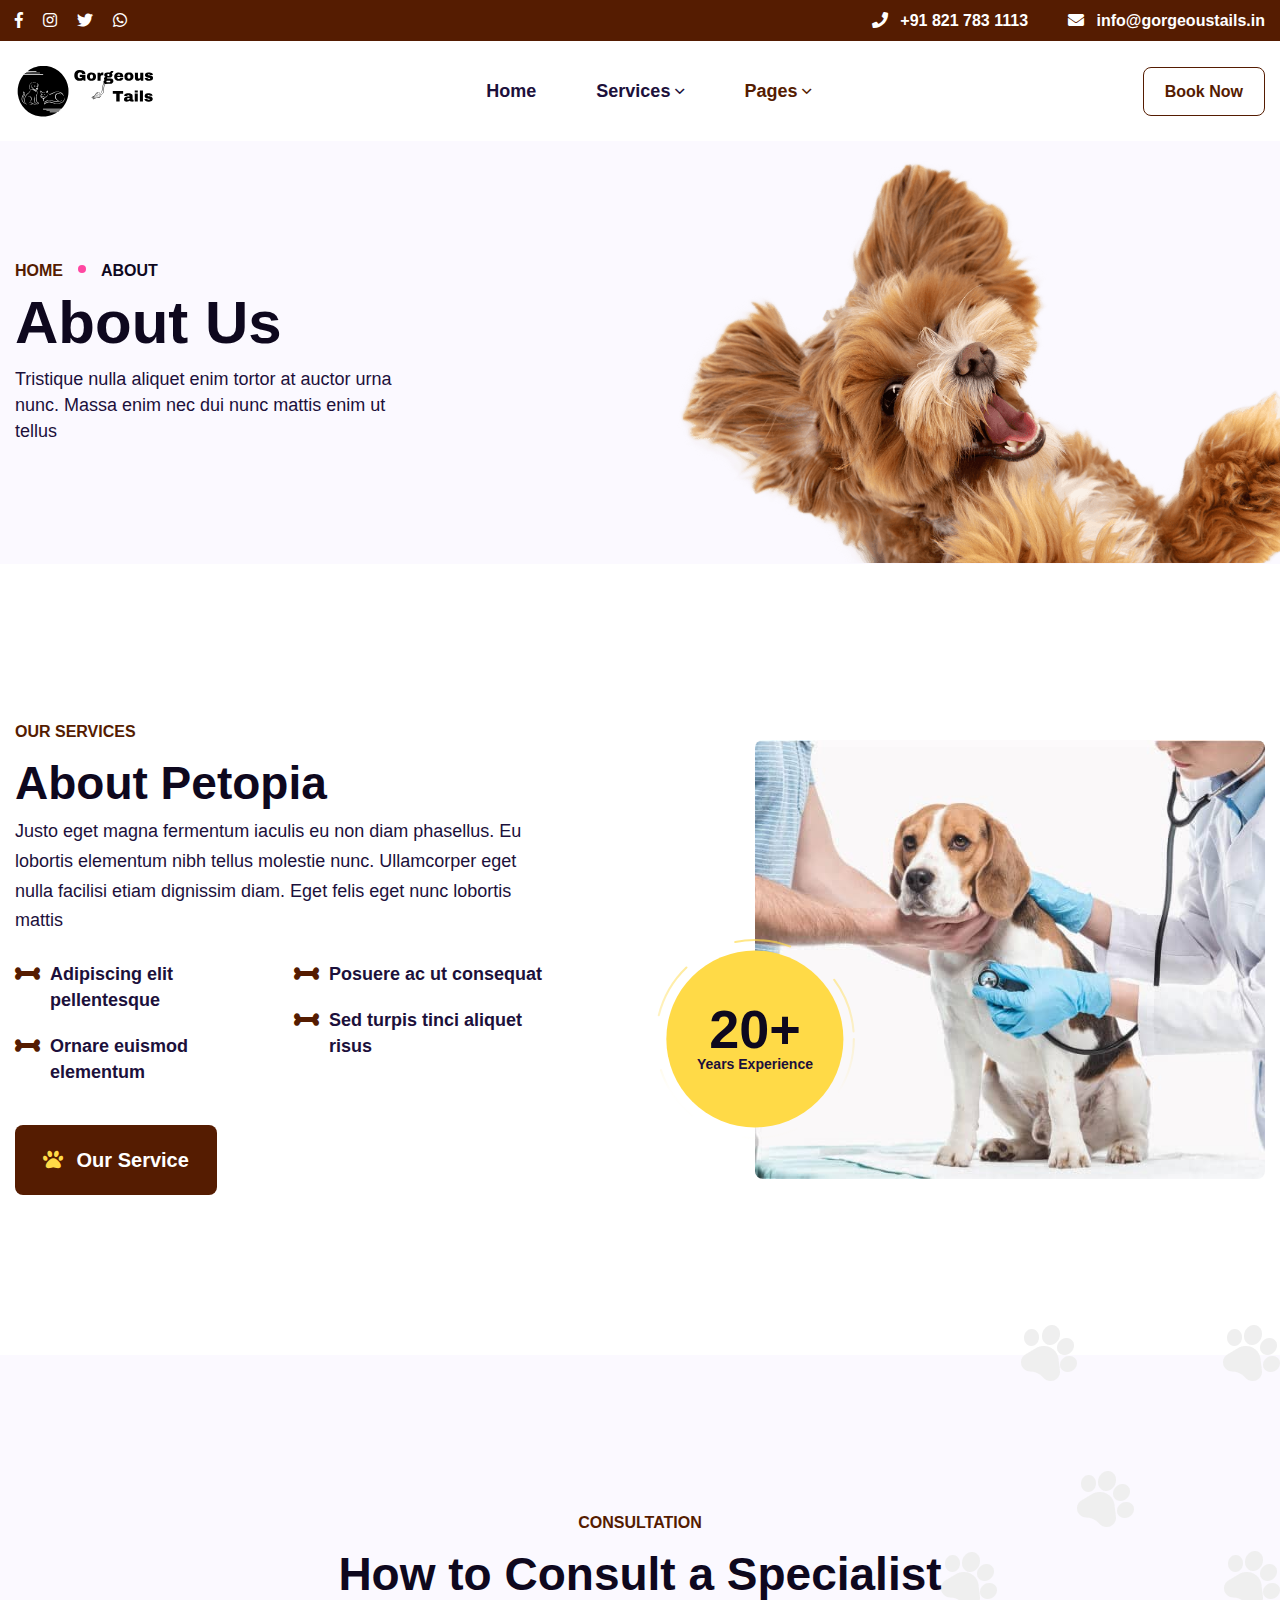
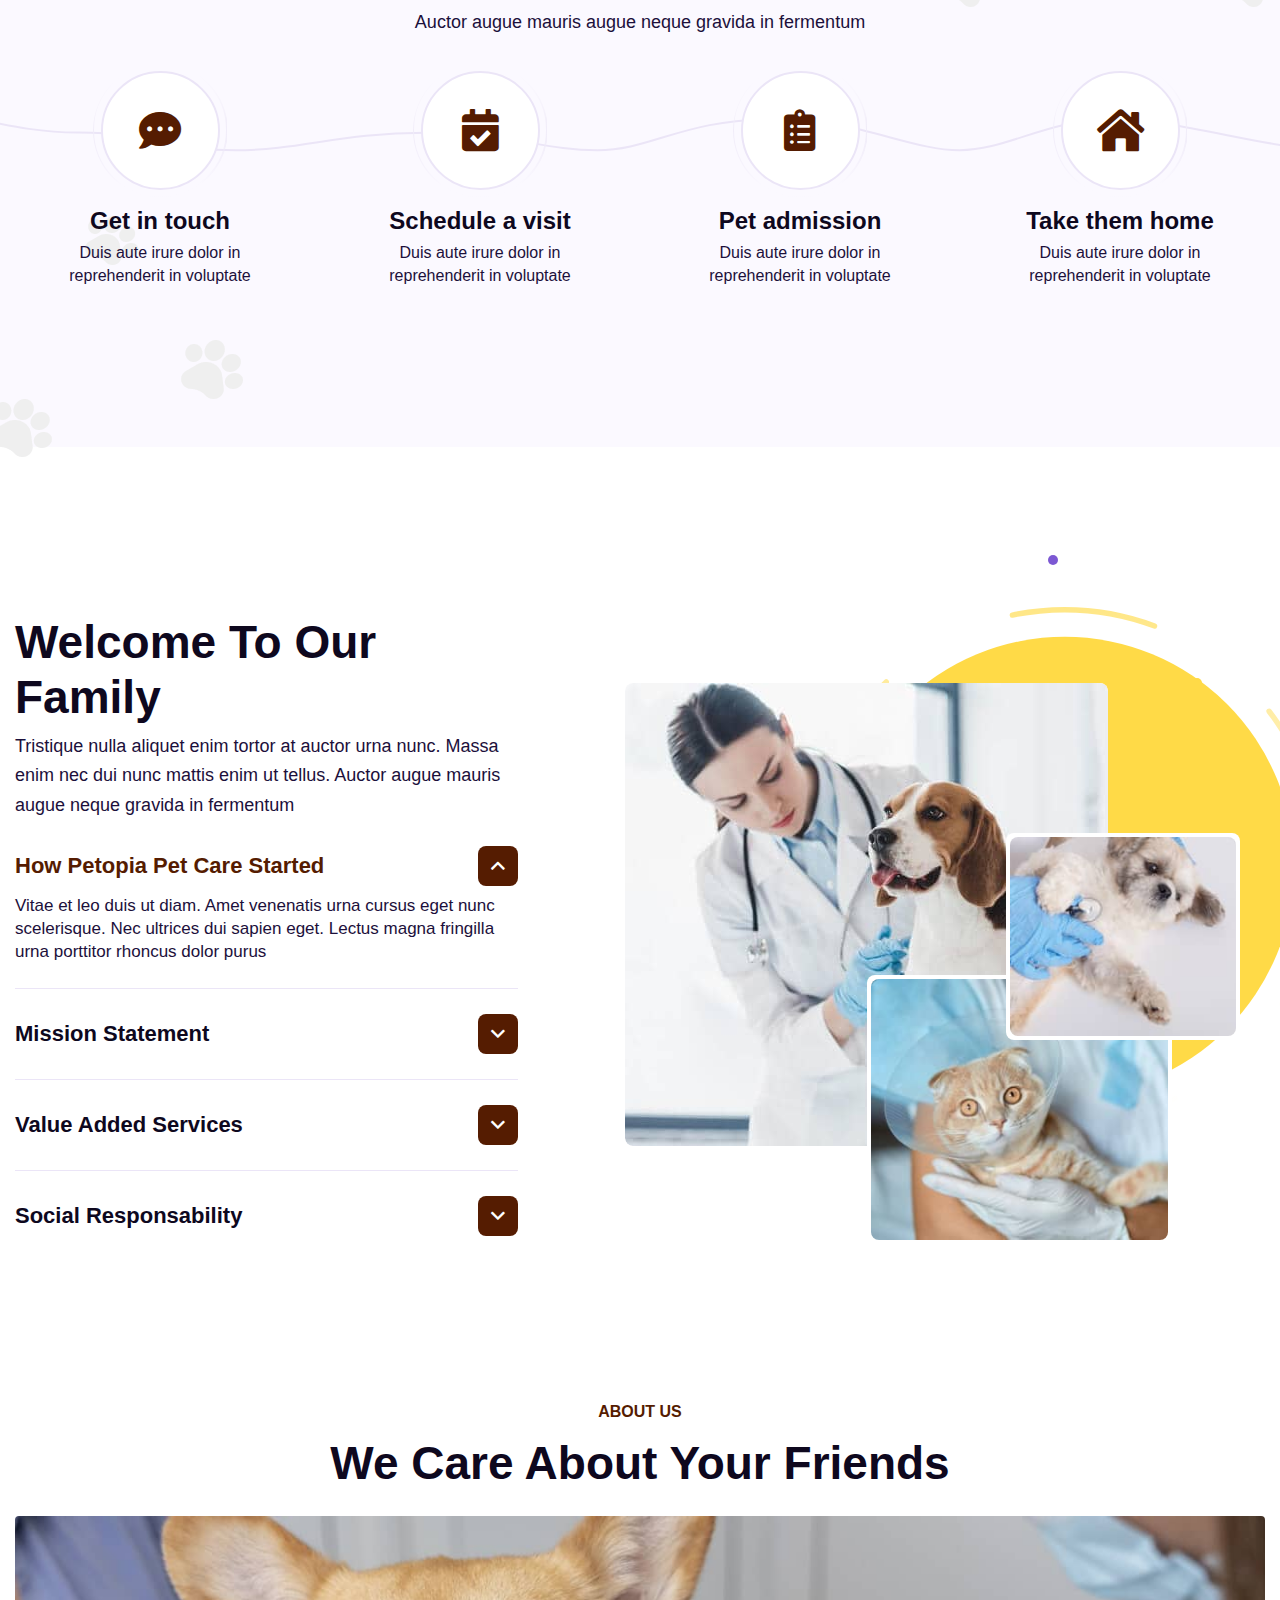
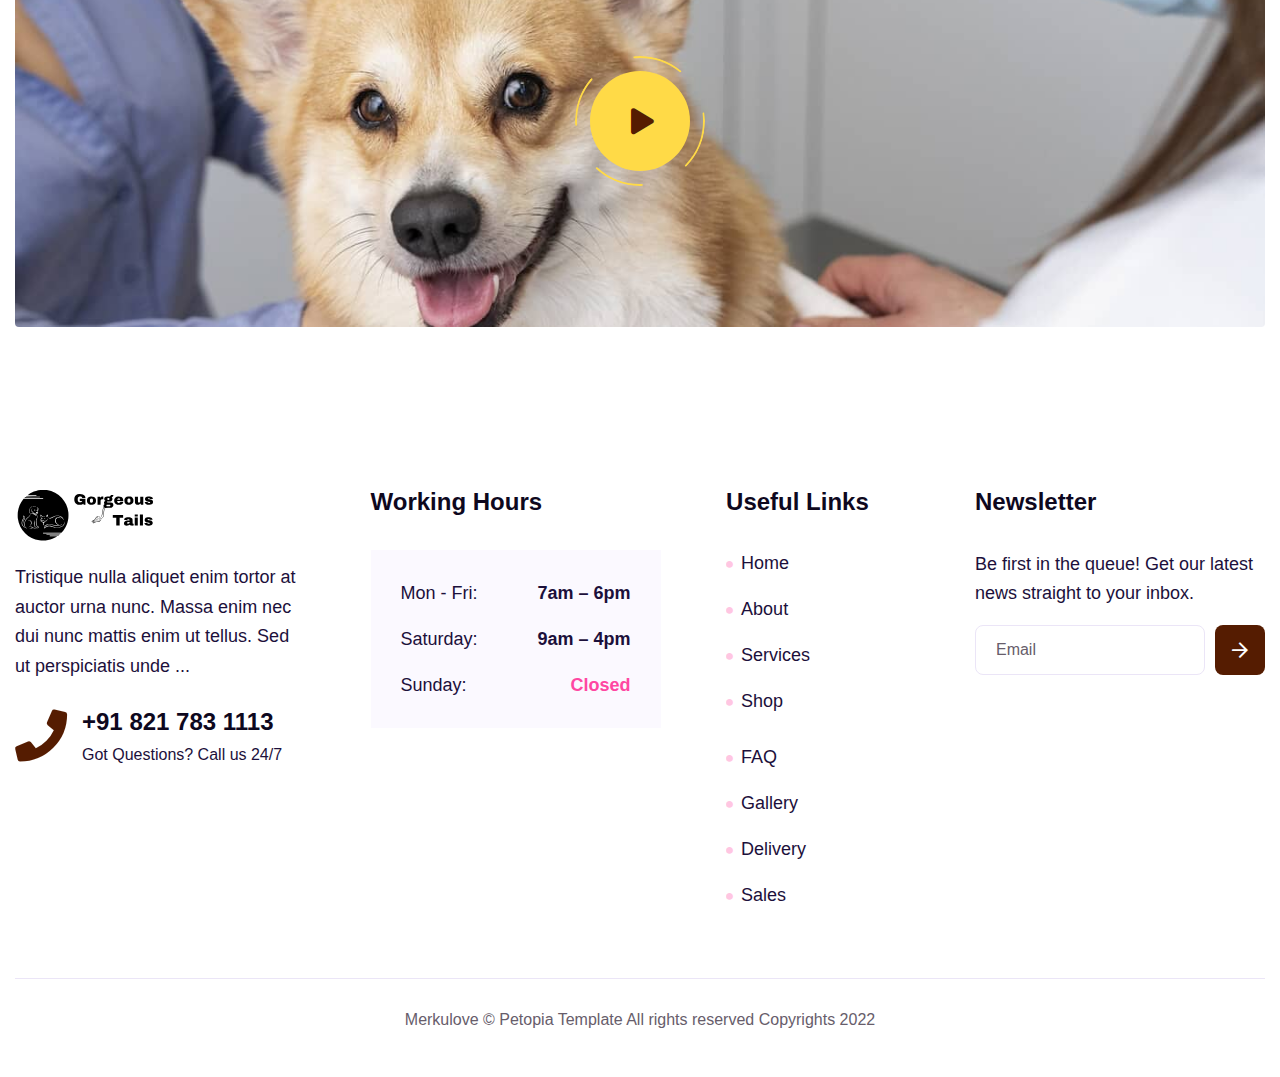
==== about.html @ 5d63a5ac "Adding the initial files" ====
<!doctype html>
<html lang="zxx">
<!-- Mirrored from html.merku.love/petopia/about.html by HTTrack Website Copier/3.x [XR&CO'2014], Wed, 21 Jun 2023 06:41:52 GMT -->

<head>
  <meta charset="utf-8">
  <meta name="viewport" content="width=device-width,initial-scale=1,shrink-to-fit=no">
  <meta http-equiv="x-ua-compatible" content="ie=edge">
  <title>About Us - Petopia – Pet Care Service Template</title>
  <link rel="shortcut icon" href="assets/images/logo/favourite_icon.svg">
  <link rel="stylesheet" type="text/css" href="assets/css/all.css">
</head>

<body>
  <div class="body_wrap">
    <div class="backtotop"><a href="#" class="scroll"><i class="far fa-arrow-up"></i></a></div>
    <header class="header_section header_default">
      <div class="header_top">
        <div class="container">
          <ul class="social_links unorder_list">
            <li><a href="#!"><i class="fab fa-facebook-f"></i></a></li>
            <li><a href="#!"><i class="fab fa-instagram"></i></a></li>
            <li><a href="#!"><i class="fab fa-twitter"></i></a></li>
            <li><a href="#!"><i class="fab fa-whatsapp"></i></a></li>
          </ul>
          <ul class="icon_list unorder_list">
            <li><a href="#!"><i class="fas fa-phone"></i> <span>+91 821 783 1113</span></a></li>
            <li><a href="#!"><i class="fas fa-envelope"></i> <span>info@gorgeoustails.in</span></a></li>
          </ul>
        </div>
      </div>
      <div class="header_bottom">
        <div class="container">
          <div class="site_logo"><a href="index.html"><img class="logo_before" src="assets/images/logo/logo.svg"
                alt="Gorgeous Tails"></a></div>
          <nav class="main_menu navbar navbar-expand-lg">
            <div class="main_menu_inner collapse navbar-collapse" id="main_menu_dropdown">
              <ul class="main_menu_list unorder_list_center">
                <li ><a class="nav-link" href="index.html" id="home_submenu" role="button" aria-expanded="false">Home</a>
                </li>
                <li class="dropdown"><a class="nav-link" href="#" id="service_submenu" role="button"
                    data-bs-toggle="dropdown" aria-expanded="false">Services</a>
                  <ul class="dropdown-menu" aria-labelledby="service_submenu">
                    <li><a href="service.html">Our Service</a></li>
                    <li><a href="service_details.html">Service Details</a></li>
                    <li><a href="gallery.html">Our Gallery</a></li>
                  </ul>
                </li>
                <li class="active dropdown"><a class="nav-link" href="#" id="pages_submenu" role="button"
                    data-bs-toggle="dropdown" aria-expanded="false">Pages</a>
                  <ul class="dropdown-menu" aria-labelledby="pages_submenu">
                    <li class="active"><a href="about.html">About Us</a></li>
                    <li><a href="contact.html">Contact Us</a></li>
                  </ul>
                </li>
              </ul>
            </div>
          </nav>
          <ul class="header_btns_group unorder_list_right">
            <a href="book-now.html" class="cart_btn" role="button">Book Now</a>
          </ul>
        </div>
      </div>
    </header>
    <main>
      <section class="breadcrumb_section">
        <div class="container">
          <div class="row">
            <div class="col col-lg-4 col-md-7 col-sm-9">
              <ul class="breadcrumb_nav">
                <li><a href="index.html">Home</a></li>
                <li>About</li>
              </ul>
              <h1 class="page_title">About Us</h1>
              <p class="page_description mb-0">Tristique nulla aliquet enim tortor at auctor urna nunc. Massa enim nec
                dui nunc mattis enim ut tellus</p>
            </div>
          </div>
        </div>
        <div class="breadcrumb_img"><img src="assets/images/breadcrumb/breadcrumb_img_1.png" alt="Pet Care Service">
        </div>
      </section>
      <section class="about_section section_space_lg">
        <div class="container">
          <div class="row align-items-center">
            <div class="col order-last col-lg-6">
              <div class="about_image_2"><img src="assets/images/about/about_img_6.jpg" alt="Pet Care Image">
                <div class="experience_years" style="background-image: url('assets/images/shape/shape_circle_1.svg');">
                  <strong>20+</strong> <span>Years Experience</span></div>
              </div>
            </div>
            <div class="col col-lg-6">
              <div class="about_content_2">
                <div class="section_title">
                  <h2 class="title_text"><span class="sub_title">Our Services</span> About Petopia</h2>
                  <p class="mb-0">Justo eget magna fermentum iaculis eu non diam phasellus. Eu lobortis elementum nibh
                    tellus molestie nunc. Ullamcorper eget nulla facilisi etiam dignissim diam. Eget felis eget nunc
                    lobortis mattis</p>
                </div>
                <ul class="icon_list unorder_list_block">
                  <li><i class="fas fa-bone"></i> <span>Adipiscing elit pellentesque</span></li>
                  <li><i class="fas fa-bone"></i> <span>Ornare euismod elementum</span></li>
                  <li><i class="fas fa-bone"></i> <span>Posuere ac ut consequat</span></li>
                  <li><i class="fas fa-bone"></i> <span>Sed turpis tinci aliquet risus</span></li>
                </ul><a class="btn btn_primary" href="service.html"><i class="fas fa-paw"></i> Our Service</a>
              </div>
            </div>
          </div>
        </div>
      </section>
      <section class="consultation_section section_space_lg decoration_wrap">
        <div class="container">
          <div class="section_title text-center">
            <h2 class="title_text"><span class="sub_title">Consultation</span> How to Сonsult a Specialist</h2>
            <p class="mb-0">Auctor augue mauris augue neque gravida in fermentum</p>
          </div>
        </div>
        <div class="consultation_wrap" style="background-image: url('assets/images/shape/shape_path_6.svg');">
          <div class="container">
            <div class="row">
              <div class="col col-lg-3 col-md-6 col-sm-6">
                <div class="iconbox_item iconbox_centericon">
                  <div class="item_icon" style="background-image: url('assets/images/shape/shape_outline.svg');"><i
                      class="fas fa-comment-dots"></i></div>
                  <div class="item_content">
                    <h3 class="item_title">Get in touch</h3>
                    <p class="mb-0">Duis aute irure dolor in reprehenderit in voluptate</p>
                  </div>
                </div>
              </div>
              <div class="col col-lg-3 col-md-6 col-sm-6">
                <div class="iconbox_item iconbox_centericon">
                  <div class="item_icon" style="background-image: url('assets/images/shape/shape_outline.svg');"><i
                      class="fas fa-calendar-check"></i></div>
                  <div class="item_content">
                    <h3 class="item_title">Schedule a visit</h3>
                    <p class="mb-0">Duis aute irure dolor in reprehenderit in voluptate</p>
                  </div>
                </div>
              </div>
              <div class="col col-lg-3 col-md-6 col-sm-6">
                <div class="iconbox_item iconbox_centericon">
                  <div class="item_icon" style="background-image: url('assets/images/shape/shape_outline.svg');"><i
                      class="fas fa-clipboard-list"></i></div>
                  <div class="item_content">
                    <h3 class="item_title">Pet admission</h3>
                    <p class="mb-0">Duis aute irure dolor in reprehenderit in voluptate</p>
                  </div>
                </div>
              </div>
              <div class="col col-lg-3 col-md-6 col-sm-6">
                <div class="iconbox_item iconbox_centericon">
                  <div class="item_icon" style="background-image: url('assets/images/shape/shape_outline.svg');"><i
                      class="fas fa-home-lg"></i></div>
                  <div class="item_content">
                    <h3 class="item_title">Take them home</h3>
                    <p class="mb-0">Duis aute irure dolor in reprehenderit in voluptate</p>
                  </div>
                </div>
              </div>
            </div>
          </div>
        </div>
        <div class="decoration_item paw_shape_1"><img src="assets/images/shape/shape_paw_1.png" alt="Pet Paw"></div>
        <div class="decoration_item paw_shape_2"><img src="assets/images/shape/shape_paw_2.png" alt="Pet Paw"></div>
      </section>
      <section class="about_section section_space_lg pb-0 decoration_wrap">
        <div class="container">
          <div class="row align-items-center justify-content-lg-between">
            <div class="col col-lg-5">
              <div class="section_title">
                <h2 class="title_text">Welcome To Our Family</h2>
                <p>Tristique nulla aliquet enim tortor at auctor urna nunc. Massa enim nec dui nunc mattis enim ut
                  tellus. Auctor augue mauris augue neque gravida in fermentum</p>
              </div>
              <div class="accordion" id="faq_accordion">
                <div class="accordion-item"><button class="accordion-button" type="button" data-bs-toggle="collapse"
                    data-bs-target="#faq_collapse_1" aria-expanded="true" aria-controls="faq_collapse_1">How Petopia Pet
                    Care Started</button>
                  <div id="faq_collapse_1" class="accordion-collapse collapse show" data-bs-parent="#faq_accordion">
                    <div class="accordion-body">
                      <p class="m-0">Vitae et leo duis ut diam. Amet venenatis urna cursus eget nunc scelerisque. Nec
                        ultrices dui sapien eget. Lectus magna fringilla urna porttitor rhoncus dolor purus</p>
                    </div>
                  </div>
                </div>
                <div class="accordion-item"><button class="accordion-button collapsed" type="button"
                    data-bs-toggle="collapse" data-bs-target="#faq_collapse_2" aria-expanded="false"
                    aria-controls="faq_collapse_2">Mission Statement</button>
                  <div id="faq_collapse_2" class="accordion-collapse collapse" data-bs-parent="#faq_accordion">
                    <div class="accordion-body">
                      <p class="m-0">Vitae et leo duis ut diam. Amet venenatis urna cursus eget nunc scelerisque. Nec
                        ultrices dui sapien eget. Lectus magna fringilla urna porttitor rhoncus dolor purus</p>
                    </div>
                  </div>
                </div>
                <div class="accordion-item"><button class="accordion-button collapsed" type="button"
                    data-bs-toggle="collapse" data-bs-target="#faq_collapse_3" aria-expanded="false"
                    aria-controls="faq_collapse_3">Value Added Services</button>
                  <div id="faq_collapse_3" class="accordion-collapse collapse" data-bs-parent="#faq_accordion">
                    <div class="accordion-body">
                      <p class="m-0">Vitae et leo duis ut diam. Amet venenatis urna cursus eget nunc scelerisque. Nec
                        ultrices dui sapien eget. Lectus magna fringilla urna porttitor rhoncus dolor purus</p>
                    </div>
                  </div>
                </div>
                <div class="accordion-item"><button class="accordion-button collapsed" type="button"
                    data-bs-toggle="collapse" data-bs-target="#faq_collapse_4" aria-expanded="false"
                    aria-controls="faq_collapse_4">Social Responsability</button>
                  <div id="faq_collapse_4" class="accordion-collapse collapse" data-bs-parent="#faq_accordion">
                    <div class="accordion-body">
                      <p class="m-0">Vitae et leo duis ut diam. Amet venenatis urna cursus eget nunc scelerisque. Nec
                        ultrices dui sapien eget. Lectus magna fringilla urna porttitor rhoncus dolor purus</p>
                    </div>
                  </div>
                </div>
              </div>
            </div>
            <div class="col col-lg-6">
              <div class="about_image_1">
                <div class="image_1 p-0"><img src="assets/images/about/about_img_1.jpg" alt="Pet Doctor"></div>
                <div class="image_2"><img src="assets/images/about/about_img_2.jpg" alt="Cat Image"></div>
                <div class="image_3"><img src="assets/images/about/about_img_3.jpg" alt="Dog Image"></div>
                <div class="shape_img_1"><img src="assets/images/shape/shape_circle_1.svg" alt="Yellow Circle"></div>
              </div>
            </div>
          </div>
        </div>
        <div class="decoration_item shape_dot_1"><img src="assets/images/shape/shape_dot_group_1.svg"
            alt="Colorful Dots"></div>
      </section>
      <section class="video_section section_space_lg pb-0">
        <div class="container">
          <div class="section_title text-center">
            <h2 class="title_text mb-0"><span class="sub_title">About Us</span> We Care About Your Friends</h2>
          </div>
          <div class="video_wrap">
            <div class="video_poster_wrap"><img src="assets/images/video/video_poster_1.jpg"
                alt="We Care About Your Friends"></div><a class="popup_video"
              href="http://www.youtube.com/watch?v=0O2aH4XLbto"
              style="background-image: url('assets/images/shape/shape_outline_2.svg');"><i class="fas fa-play"></i></a>
          </div>
        </div>
      </section>
    </main>
    <footer class="footer_section">
      <div class="footer_widget_area section_space_lg">
        <div class="container">
          <div class="row justify-content-lg-between">
            <div class="col col-lg-3 col-md-6 col-sm-6">
              <div class="footer_widget footer_about">
                <div class="site_logo"><a href="index.html"><img class="logo_before" src="assets/images/logo/logo.svg"
                      alt="Petopia Logo"></a></div>
                <p>Tristique nulla aliquet enim tortor at auctor urna nunc. Massa enim nec dui nunc mattis enim ut
                  tellus. Sed ut perspiciatis unde ...</p>
                <div class="footer_hotline iconbox_item iconbox_lefticon">
                  <div class="item_icon"><i class="fas fa-phone"></i></div>
                  <div class="item_content">
                    <h3 class="item_title"><a href="tel:(913)756-3126">+91 821 783 1113</a></h3>
                    <p class="mb-0">Got Questions? Call us 24/7</p>
                  </div>
                </div>
              </div>
            </div>
            <div class="col col-lg-3 col-md-6 col-sm-6">
              <div class="footer_widget">
                <h3 class="footer_widget_title">Working Hours</h3>
                <div class="office_hour">
                  <ul class="unorder_list_block">
                    <li><span>Mon - Fri:</span> <span>7am – 6pm</span></li>
                    <li><span>Saturday:</span> <span>9am – 4pm</span></li>
                    <li><span>Sunday:</span> <span><strong>Closed</strong></span></li>
                  </ul>
                </div>
              </div>
            </div>
            <div class="col col-lg-2 col-md-6 col-sm-6">
              <div class="footer_widget">
                <h3 class="footer_widget_title">Useful Links</h3>
                <div class="page_list">
                  <ul class="unorder_list_block">
                    <li><a href="index.html"><i class="fas fa-circle"></i>Home</a></li>
                    <li><a href="about.html"><i class="fas fa-circle"></i>About</a></li>
                    <li><a href="service.html"><i class="fas fa-circle"></i>Services</a></li>
                    <li><a href="shop.html"><i class="fas fa-circle"></i>Shop</a></li>
                  </ul>
                  <ul class="unorder_list_block">
                    <li><a href="faq.html"><i class="fas fa-circle"></i>FAQ</a></li>
                    <li><a href="gallery.html"><i class="fas fa-circle"></i>Gallery</a></li>
                    <li><a href="shipping_info.html"><i class="fas fa-circle"></i>Delivery</a></li>
                    <li><a href="deals.html"><i class="fas fa-circle"></i>Sales</a></li>
                  </ul>
                </div>
              </div>
            </div>
            <div class="col col-lg-3 col-md-6 col-sm-6">
              <div class="footer_widget">
                <h3 class="footer_widget_title">Newsletter</h3>
                <form action="#">
                  <div class="footer_newslatter">
                    <p>Be first in the queue! Get our latest news straight to your inbox.</p>
                    <div class="form_item"><input type="text" name="newsletter-email" placeholder="Email"> <button
                        type="submit"><i class="far fa-arrow-right"></i></button></div>
                  </div>
                </form>
              </div>
            </div>
          </div>
        </div>
      </div>
      <div class="footer_bottom">
        <div class="container">
          <p class="copyrights_text text-center"><a target="_blank"
              href="https://themeforest.net/user/merkulove">Merkulove</a> © Petopia Template All rights reserved
            Copyrights 2022</p>
        </div>
      </div>
    </footer>
  </div>
  <script src="assets/js/jquery.min.js"></script>
  <script src="assets/js/popper.min.js"></script>
  <script src="assets/js/bootstrap.min.js"></script>
  <script src="assets/js/bootstrap-dropdown-ml-hack.js"></script>
  <script src="assets/js/slick.min.js"></script>
  <script src="assets/js/magnific-popup.min.js"></script>
  <script src="assets/js/nice-select.min.js"></script>
  <script src="assets/js/jquery-ui.js"></script>
  <script src="assets/js/vanilla-calendar.min.js"></script>
  <script src="assets/js/countdown.js"></script>
  <script src="assets/js/main.js"></script>
  <script async src="https://www.googletagmanager.com/gtag/js?id=G-TSZFRP5V2X"></script>
  <script>window.dataLayer = window.dataLayer || [];
    function gtag() { dataLayer.push(arguments); }
    gtag('js', new Date());

    gtag('config', 'G-TSZFRP5V2X');</script>
</body>
<!-- Mirrored from html.merku.love/petopia/about.html by HTTrack Website Copier/3.x [XR&CO'2014], Wed, 21 Jun 2023 06:41:53 GMT -->

</html>
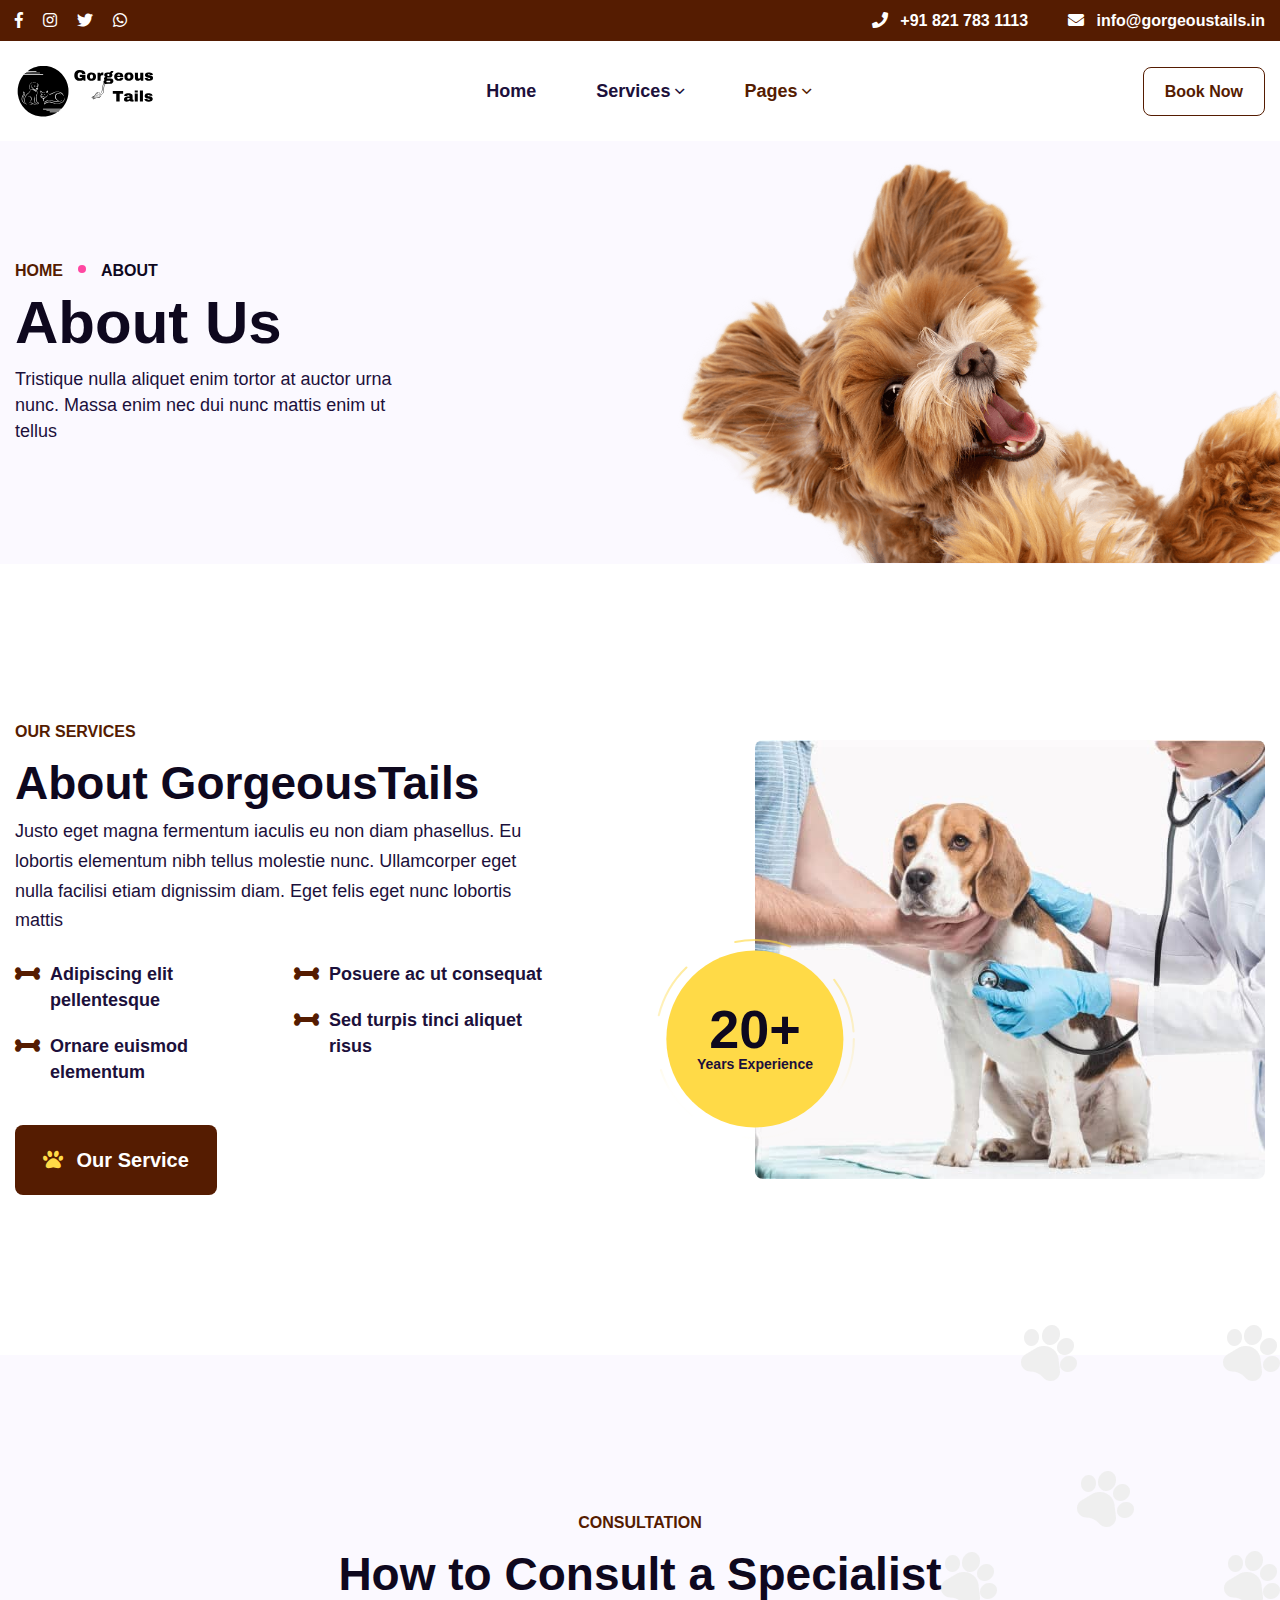
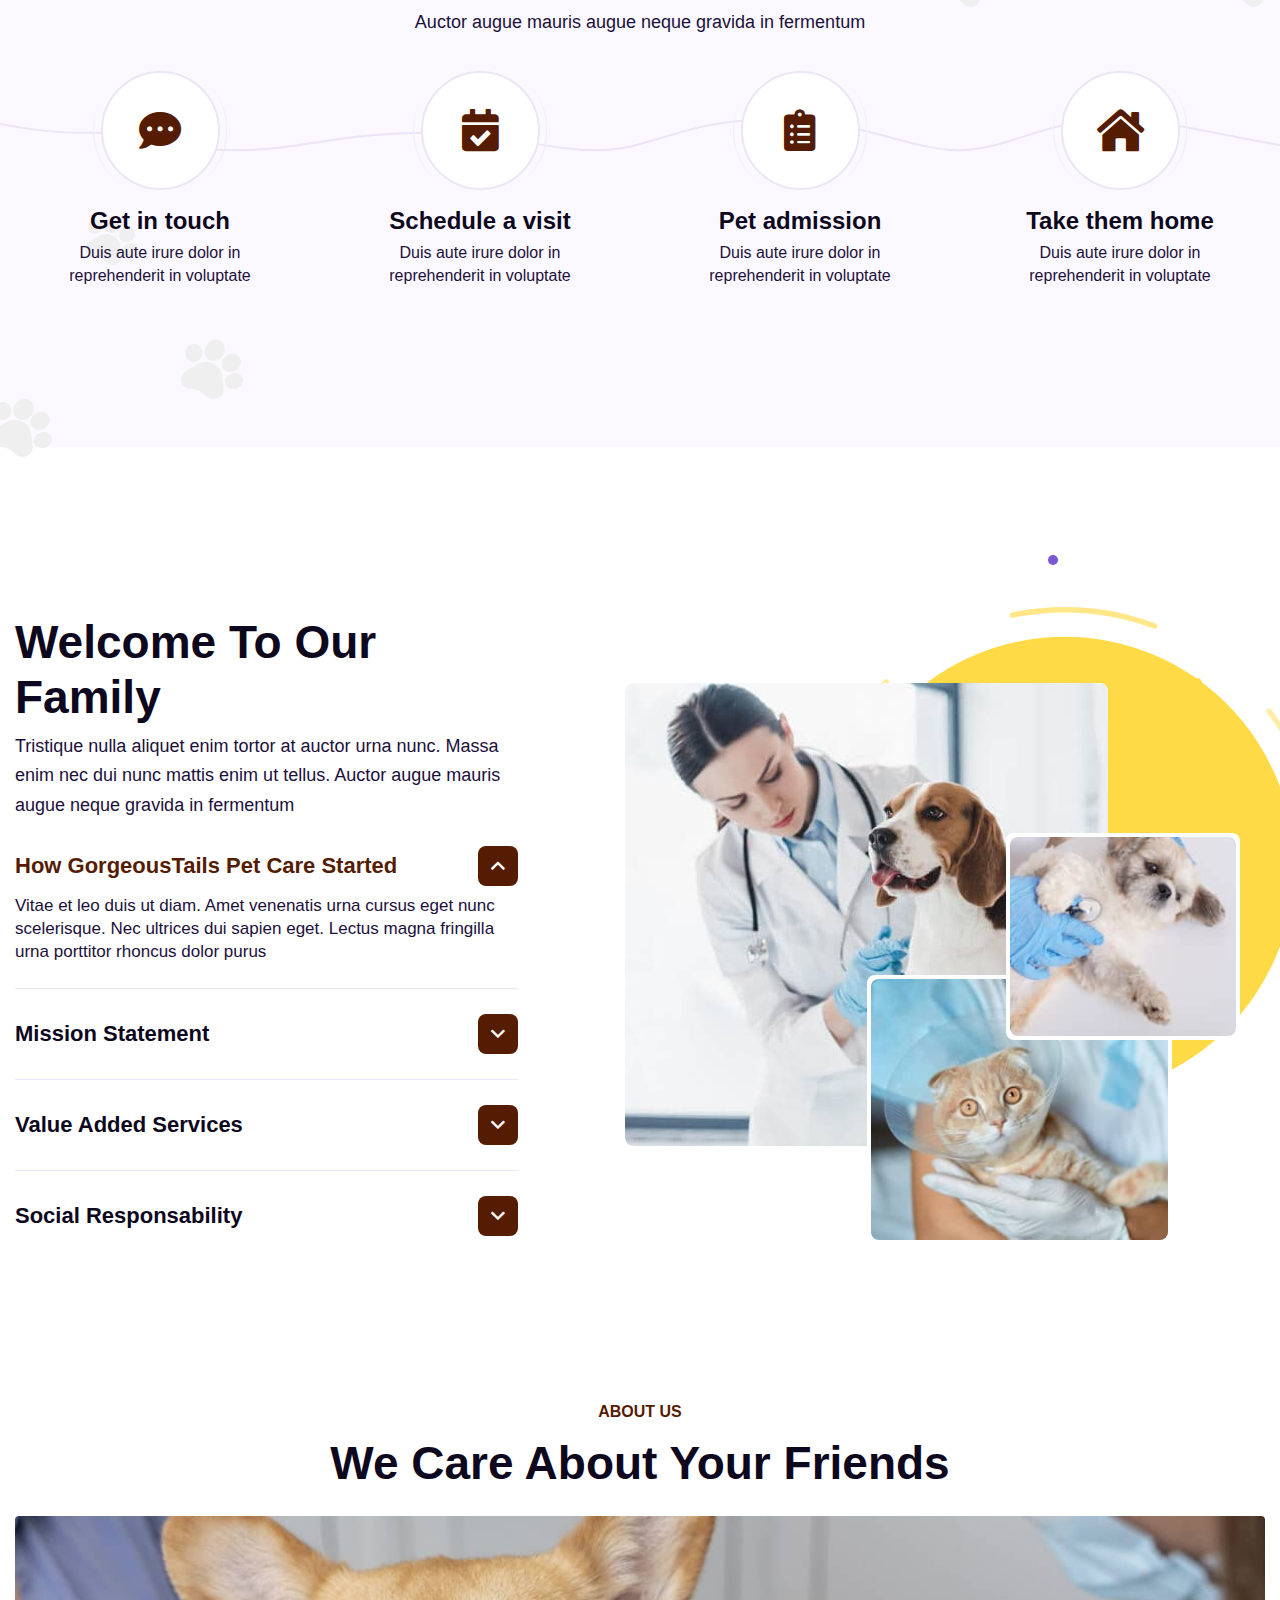
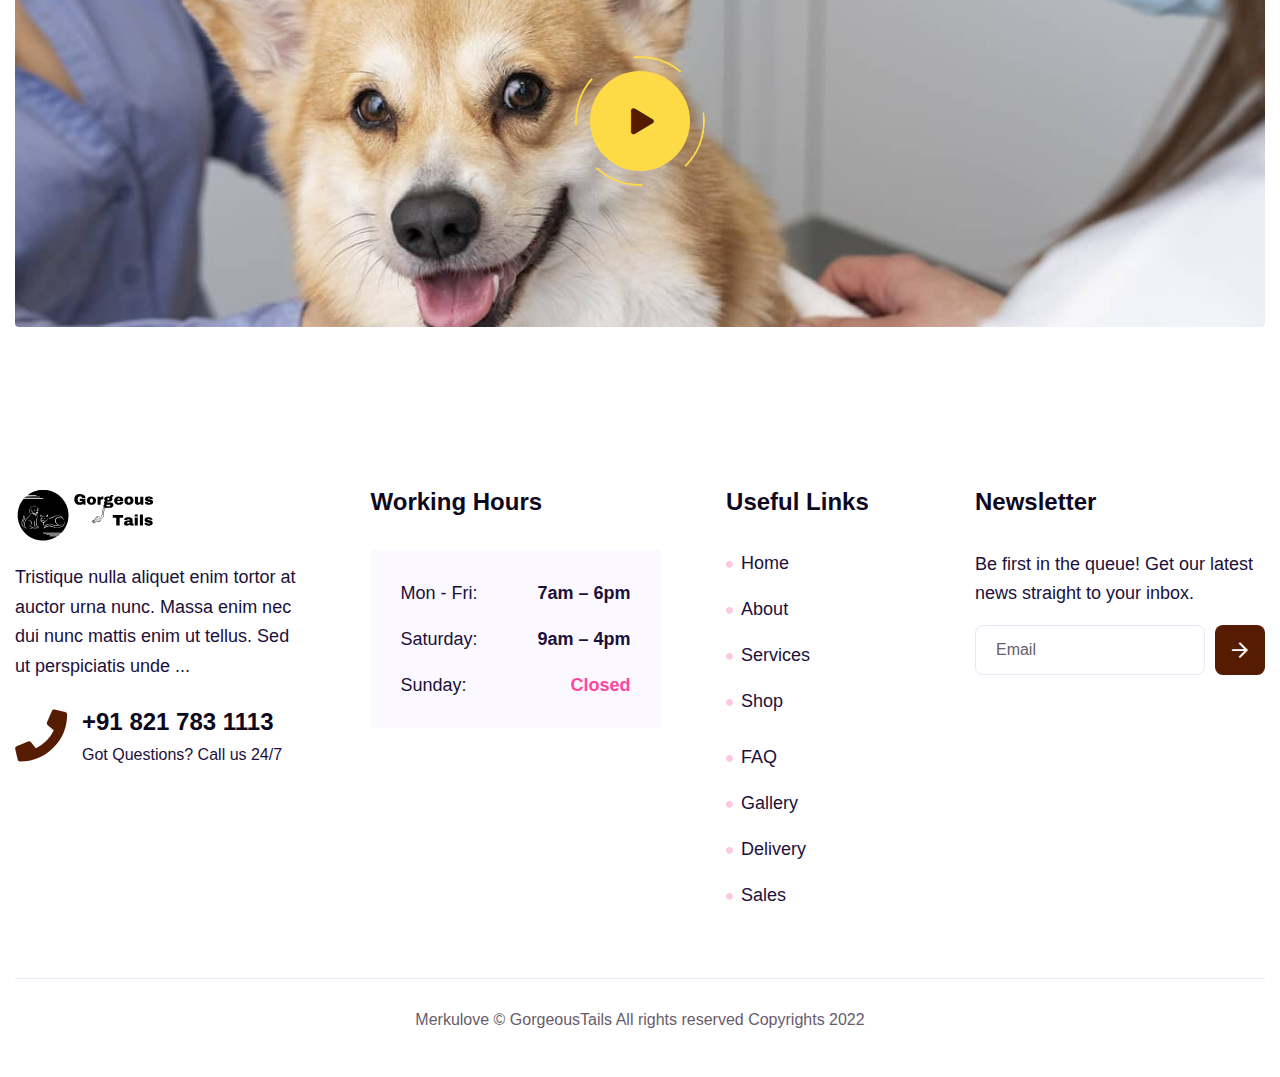
==== commit d717cc1a: "Added booknow and removed unwanted files" ====
--- a/about.html
+++ b/about.html
@@ -1,12 +1,11 @@
 <!doctype html>
 <html lang="zxx">
-<!-- Mirrored from html.merku.love/petopia/about.html by HTTrack Website Copier/3.x [XR&CO'2014], Wed, 21 Jun 2023 06:41:52 GMT -->
 
 <head>
   <meta charset="utf-8">
   <meta name="viewport" content="width=device-width,initial-scale=1,shrink-to-fit=no">
   <meta http-equiv="x-ua-compatible" content="ie=edge">
-  <title>About Us - Petopia – Pet Care Service Template</title>
+  <title>About Us - GorgeousTails – Pet Care Service </title>
   <link rel="shortcut icon" href="assets/images/logo/favourite_icon.svg">
   <link rel="stylesheet" type="text/css" href="assets/css/all.css">
 </head>
@@ -92,7 +91,7 @@
             <div class="col col-lg-6">
               <div class="about_content_2">
                 <div class="section_title">
-                  <h2 class="title_text"><span class="sub_title">Our Services</span> About Petopia</h2>
+                  <h2 class="title_text"><span class="sub_title">Our Services</span> About GorgeousTails</h2>
                   <p class="mb-0">Justo eget magna fermentum iaculis eu non diam phasellus. Eu lobortis elementum nibh
                     tellus molestie nunc. Ullamcorper eget nulla facilisi etiam dignissim diam. Eget felis eget nunc
                     lobortis mattis</p>
@@ -175,7 +174,7 @@
               </div>
               <div class="accordion" id="faq_accordion">
                 <div class="accordion-item"><button class="accordion-button" type="button" data-bs-toggle="collapse"
-                    data-bs-target="#faq_collapse_1" aria-expanded="true" aria-controls="faq_collapse_1">How Petopia Pet
+                    data-bs-target="#faq_collapse_1" aria-expanded="true" aria-controls="faq_collapse_1">How GorgeousTails Pet
                     Care Started</button>
                   <div id="faq_collapse_1" class="accordion-collapse collapse show" data-bs-parent="#faq_accordion">
                     <div class="accordion-body">
@@ -250,7 +249,7 @@
             <div class="col col-lg-3 col-md-6 col-sm-6">
               <div class="footer_widget footer_about">
                 <div class="site_logo"><a href="index.html"><img class="logo_before" src="assets/images/logo/logo.svg"
-                      alt="Petopia Logo"></a></div>
+                      alt="GorgeousTails Logo"></a></div>
                 <p>Tristique nulla aliquet enim tortor at auctor urna nunc. Massa enim nec dui nunc mattis enim ut
                   tellus. Sed ut perspiciatis unde ...</p>
                 <div class="footer_hotline iconbox_item iconbox_lefticon">
@@ -311,7 +310,7 @@
       <div class="footer_bottom">
         <div class="container">
           <p class="copyrights_text text-center"><a target="_blank"
-              href="https://themeforest.net/user/merkulove">Merkulove</a> © Petopia Template All rights reserved
+              href="https://themeforest.net/user/merkulove">Merkulove</a> © GorgeousTails  All rights reserved
             Copyrights 2022</p>
         </div>
       </div>
@@ -335,6 +334,5 @@
 
     gtag('config', 'G-TSZFRP5V2X');</script>
 </body>
-<!-- Mirrored from html.merku.love/petopia/about.html by HTTrack Website Copier/3.x [XR&CO'2014], Wed, 21 Jun 2023 06:41:53 GMT -->
 
 </html>--- a/assets/css/all.css
+++ b/assets/css/all.css
@@ -25242,9 +25242,9 @@
   min-width: -moz-min-content;
   min-width: min-content;
   display: grid;
-  grid-template-areas: "header header" "column content";
-  grid-template-columns: auto 1fr;
-  grid-template-rows: auto 1fr;
+  grid--areas: "header header" "column content";
+  grid--columns: auto 1fr;
+  grid--rows: auto 1fr;
   background-color: #fff;
   padding: 12px;
   border-radius: 4px;
@@ -25353,7 +25353,7 @@
   column-gap: 6px;
   grid-row-gap: 12px;
   row-gap: 12px;
-  grid-template-columns: repeat(4, 1fr);
+  grid--columns: repeat(4, 1fr);
   background-color: #fff;
   flex-grow: 1;
   align-items: center;
@@ -25426,7 +25426,7 @@
   column-gap: 6px;
   grid-row-gap: 12px;
   row-gap: 12px;
-  grid-template-columns: repeat(5, 1fr);
+  grid--columns: repeat(5, 1fr);
   background-color: #fff;
   flex-grow: 1;
   align-items: center;
@@ -25493,7 +25493,7 @@
 }
 .vanilla-calendar-week {
   display: grid;
-  grid-template-columns: repeat(7, 1fr);
+  grid--columns: repeat(7, 1fr);
   grid-column-gap: 5px;
   -moz-column-gap: 5px;
   column-gap: 5px;
@@ -25526,7 +25526,7 @@
 }
 .vanilla-calendar-days {
   display: grid;
-  grid-template-columns: repeat(7, 1fr);
+  grid--columns: repeat(7, 1fr);
   grid-column-gap: 5px;
   -moz-column-gap: 5px;
   column-gap: 5px;
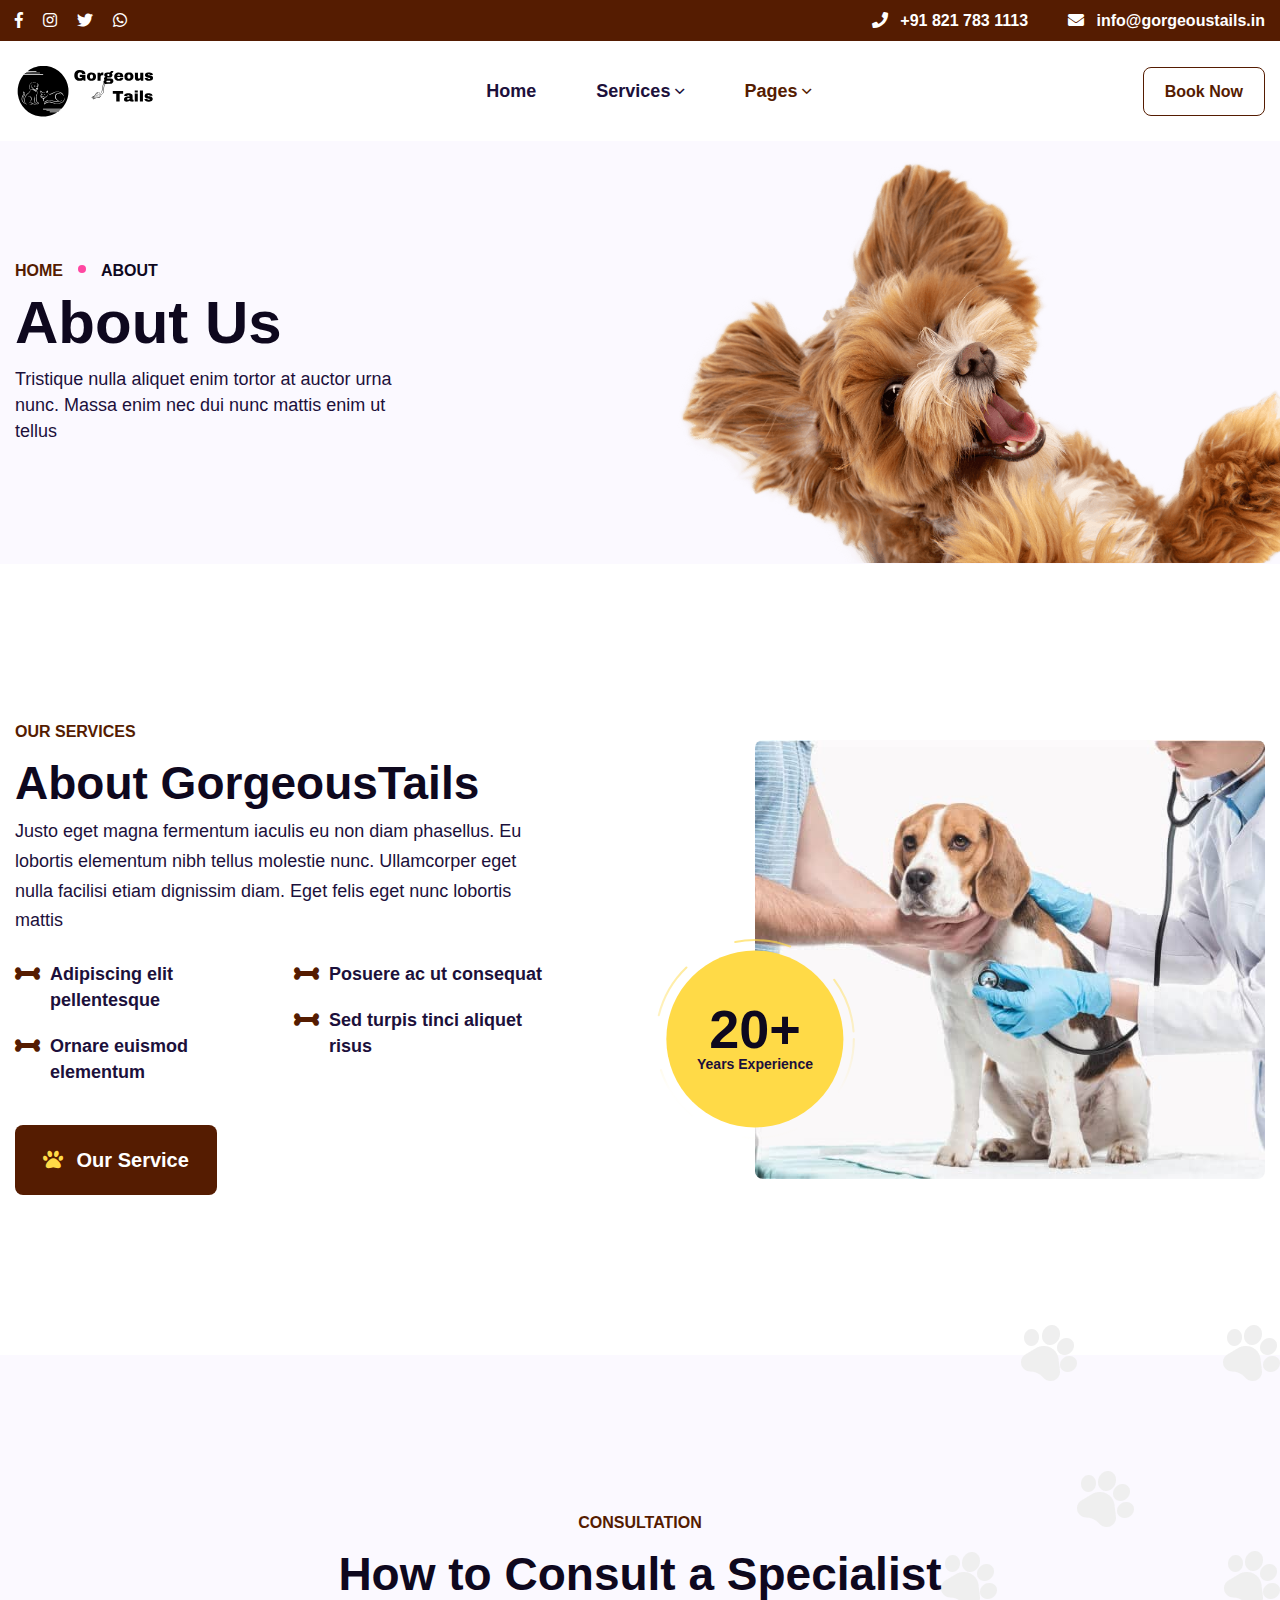
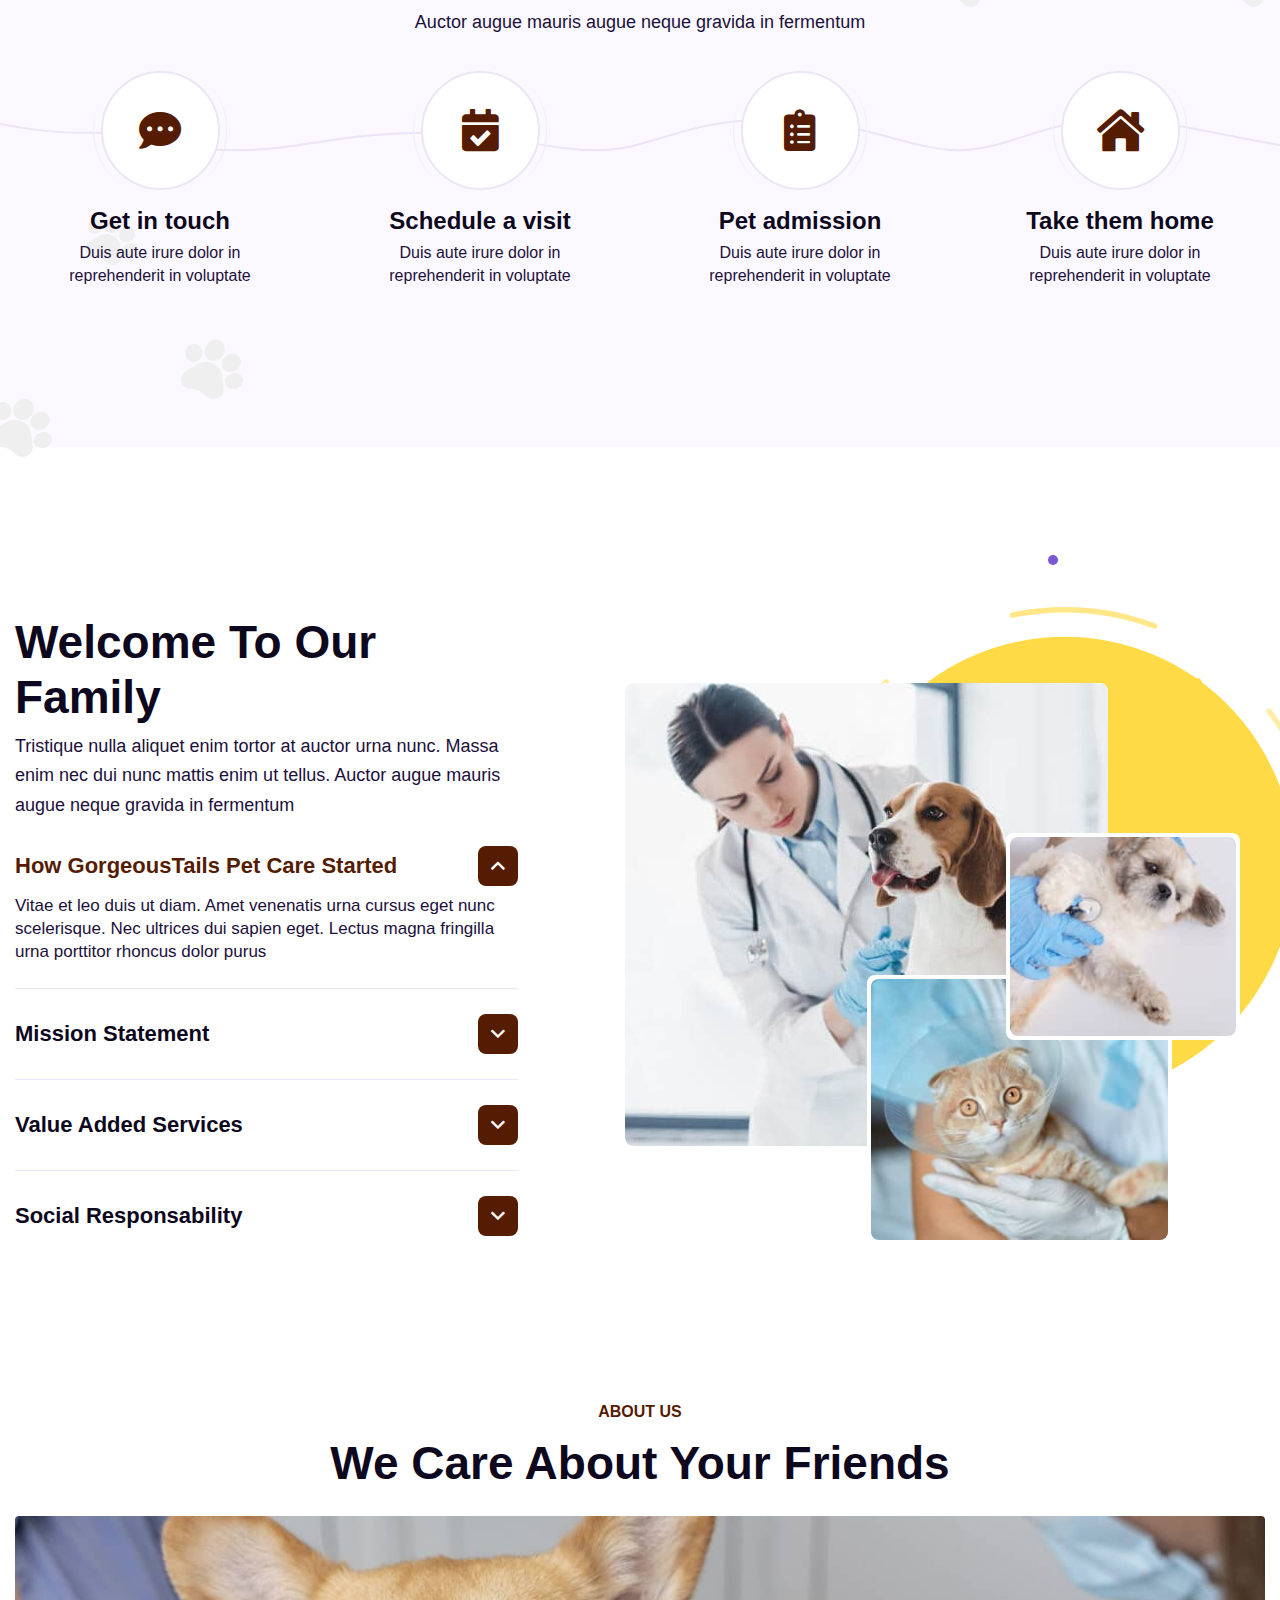
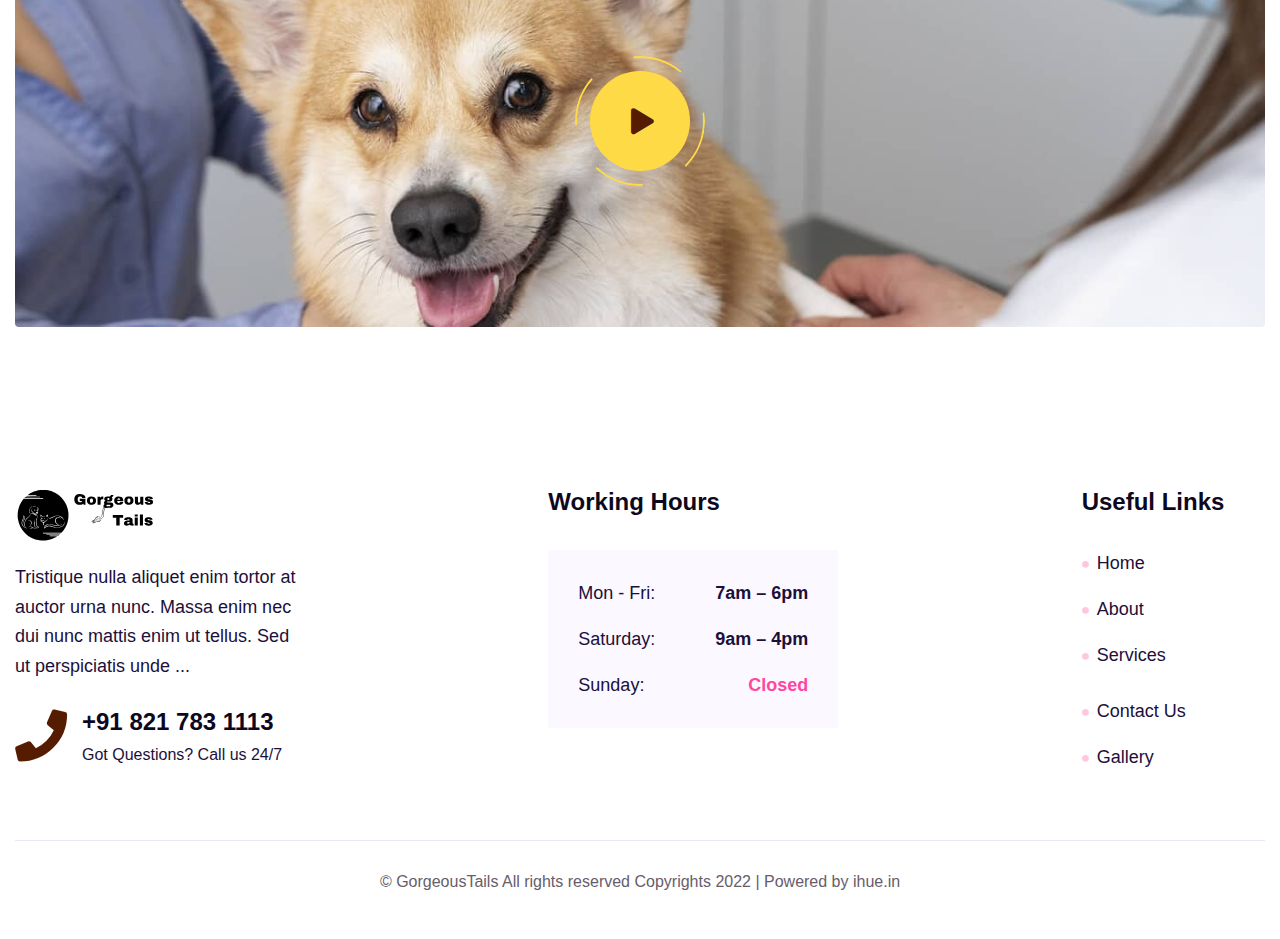
==== commit 0daebf2e: "Removed and updated links from template" ====
--- a/about.html
+++ b/about.html
@@ -23,8 +23,8 @@
             <li><a href="#!"><i class="fab fa-whatsapp"></i></a></li>
           </ul>
           <ul class="icon_list unorder_list">
-            <li><a href="#!"><i class="fas fa-phone"></i> <span>+91 821 783 1113</span></a></li>
-            <li><a href="#!"><i class="fas fa-envelope"></i> <span>info@gorgeoustails.in</span></a></li>
+            <li><a href="tel:+918217831113"><i class="fas fa-phone"></i> <span>+91 821 783 1113</span></a></li>
+            <li><a href="mailto:info@gorgeoustails.in"><i class="fas fa-envelope"></i> <span>info@gorgeoustails.in</span></a></li>
           </ul>
         </div>
       </div>
@@ -255,7 +255,7 @@
                 <div class="footer_hotline iconbox_item iconbox_lefticon">
                   <div class="item_icon"><i class="fas fa-phone"></i></div>
                   <div class="item_content">
-                    <h3 class="item_title"><a href="tel:(913)756-3126">+91 821 783 1113</a></h3>
+                    <h3 class="item_title"><a href="tel:+918217831113">+91 821 783 1113</a></h3>
                     <p class="mb-0">Got Questions? Call us 24/7</p>
                   </div>
                 </div>
@@ -281,37 +281,23 @@
                     <li><a href="index.html"><i class="fas fa-circle"></i>Home</a></li>
                     <li><a href="about.html"><i class="fas fa-circle"></i>About</a></li>
                     <li><a href="service.html"><i class="fas fa-circle"></i>Services</a></li>
-                    <li><a href="shop.html"><i class="fas fa-circle"></i>Shop</a></li>
+                    
                   </ul>
                   <ul class="unorder_list_block">
-                    <li><a href="faq.html"><i class="fas fa-circle"></i>FAQ</a></li>
+                    <li><a href="contact.html"><i class="fas fa-circle"></i>Contact Us</a></li>
                     <li><a href="gallery.html"><i class="fas fa-circle"></i>Gallery</a></li>
-                    <li><a href="shipping_info.html"><i class="fas fa-circle"></i>Delivery</a></li>
-                    <li><a href="deals.html"><i class="fas fa-circle"></i>Sales</a></li>
-                  </ul>
-                </div>
-              </div>
-            </div>
-            <div class="col col-lg-3 col-md-6 col-sm-6">
-              <div class="footer_widget">
-                <h3 class="footer_widget_title">Newsletter</h3>
-                <form action="#">
-                  <div class="footer_newslatter">
-                    <p>Be first in the queue! Get our latest news straight to your inbox.</p>
-                    <div class="form_item"><input type="text" name="newsletter-email" placeholder="Email"> <button
-                        type="submit"><i class="far fa-arrow-right"></i></button></div>
-                  </div>
-                </form>
-              </div>
-            </div>
+                  </ul>
+                </div>
+              </div>
+            </div>
+            
           </div>
         </div>
       </div>
       <div class="footer_bottom">
         <div class="container">
-          <p class="copyrights_text text-center"><a target="_blank"
-              href="https://themeforest.net/user/merkulove">Merkulove</a> © GorgeousTails  All rights reserved
-            Copyrights 2022</p>
+          <p class="copyrights_text text-center"> © GorgeousTails  All rights reserved
+            Copyrights 2022 | Powered by <a href="www.ihue.in">ihue.in</a></p>
         </div>
       </div>
     </footer>
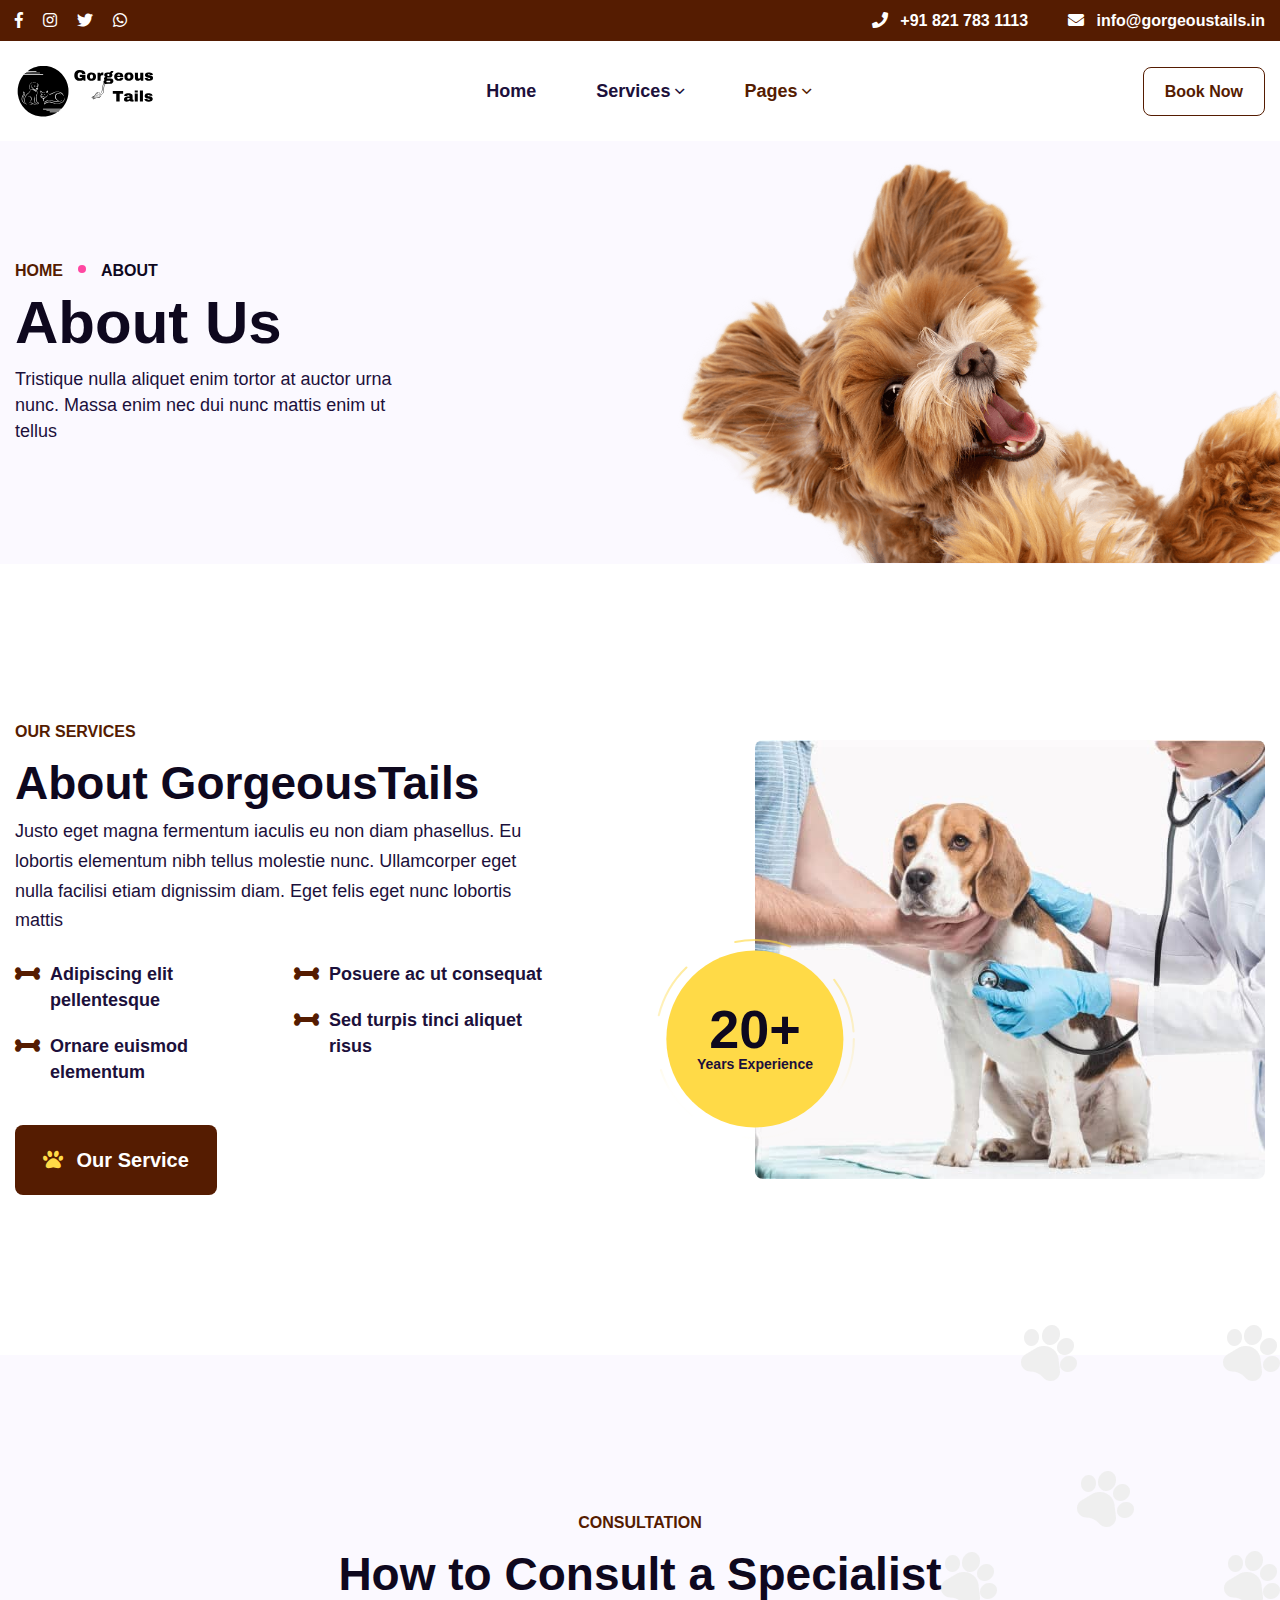
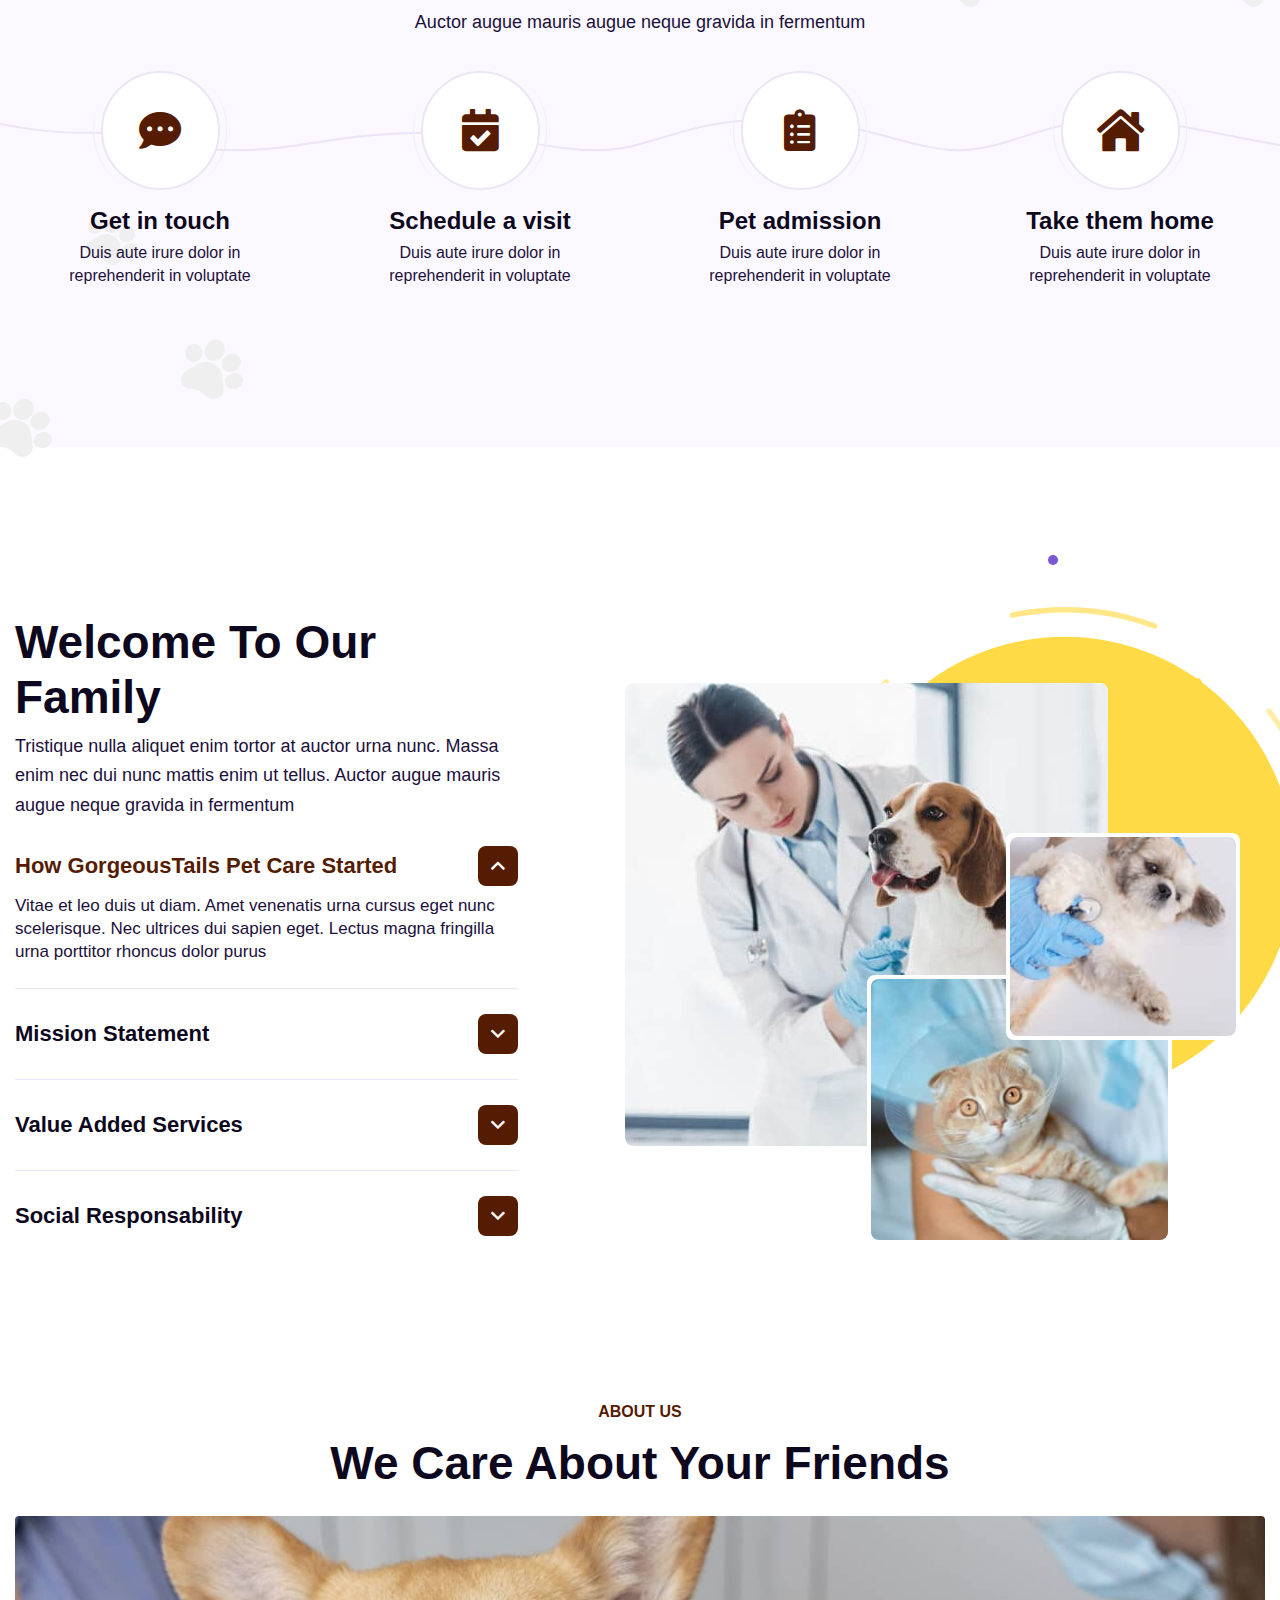
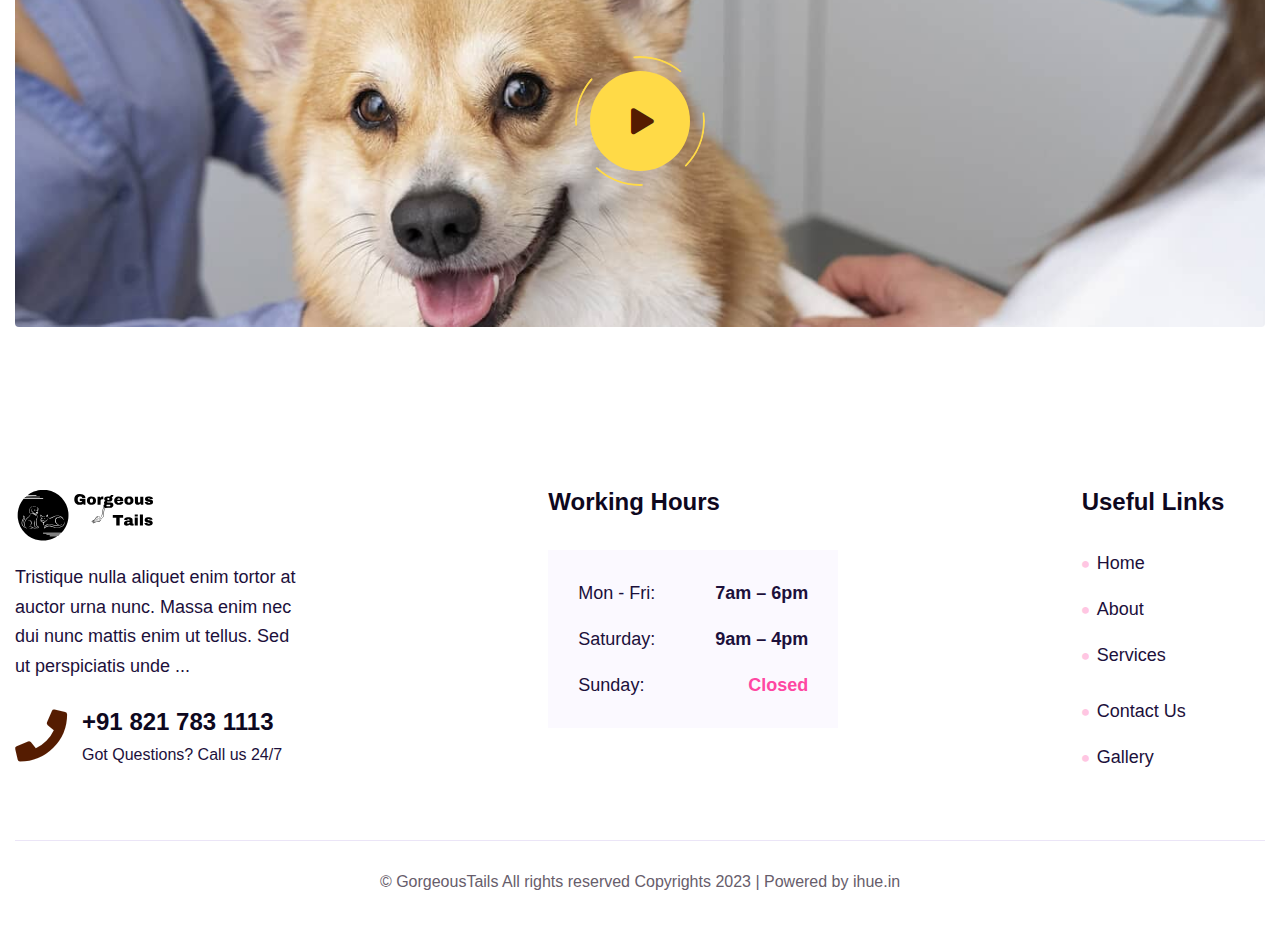
==== commit 37de42ed: "Added manage booking and full width for iframe" ====
--- a/about.html
+++ b/about.html
@@ -297,7 +297,7 @@
       <div class="footer_bottom">
         <div class="container">
           <p class="copyrights_text text-center"> © GorgeousTails  All rights reserved
-            Copyrights 2022 | Powered by <a href="www.ihue.in">ihue.in</a></p>
+            Copyrights 2023 | Powered by <a href="https://ihue.in">ihue.in</a></p>
         </div>
       </div>
     </footer>
--- a/assets/css/all.css
+++ b/assets/css/all.css
@@ -25723,4 +25723,17 @@
 }
 a {
     color: #551c01;
+}
+
+@media only screen and (min-device-width: 300px){
+  .iframebox {
+    min-height: 680px;
+  }
+}
+
+
+@media only screen and (min-device-width: 768px){
+  .iframebox {
+    min-height: 780px;
+  }
 }